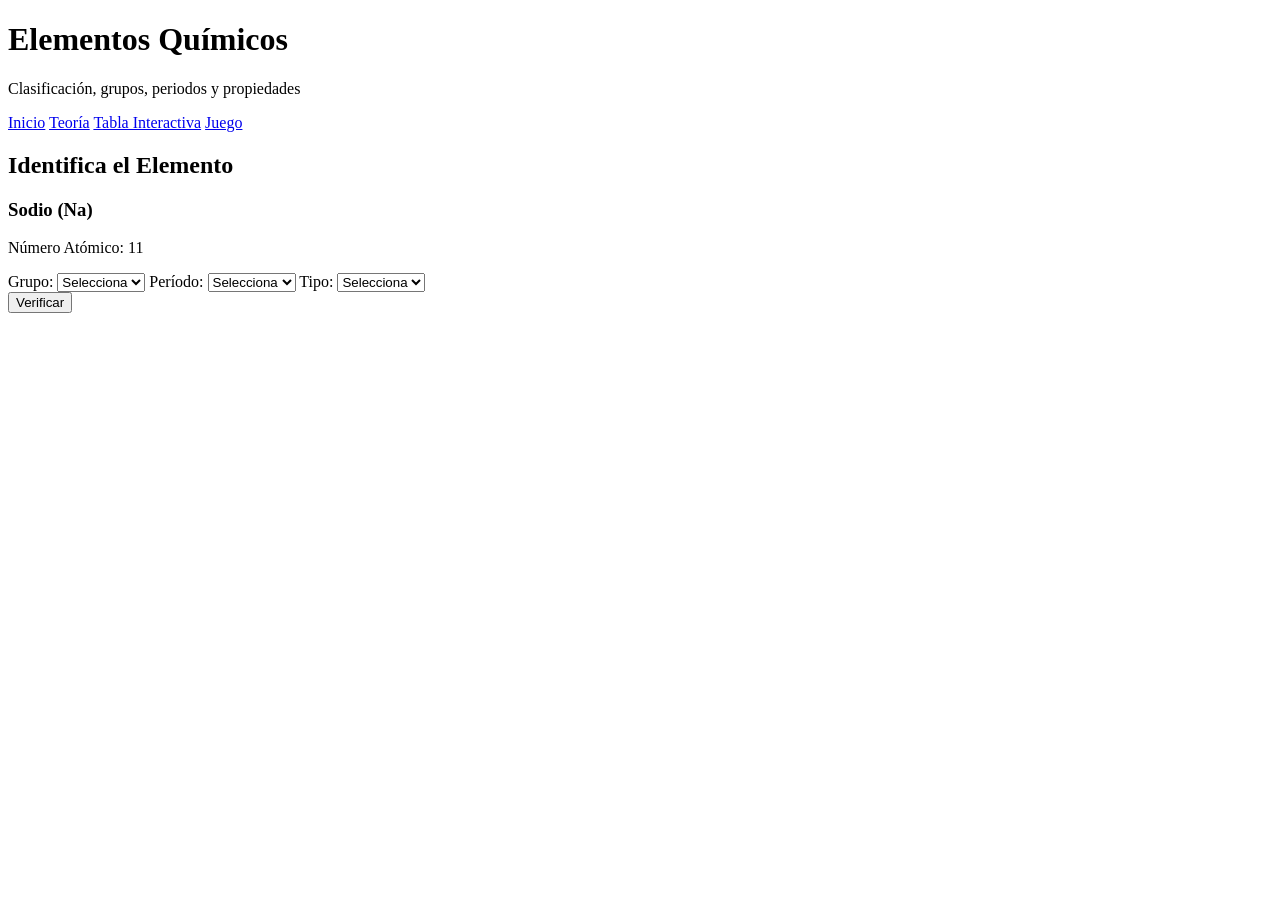
==== juego.html @ 9a991ac5 "Add files via upload" ====
<!DOCTYPE html>
<html lang="en">
<head>
    <meta charset="UTF-8">
    <meta name="viewport" content="width=device-width, initial-scale=1.0">
    <title>Document</title>
    <link rel="stylesheet" href="css/estilos.css">
</head>
<body>
        
    <header>
        <h1>Elementos Químicos</h1>
        <p>Clasificación, grupos, periodos y propiedades</p>
    </header>

    <nav class="menu">
        <a href="index.html">Inicio</a>
        <a href="#">Teoría</a>
        <a href="#">Tabla Interactiva</a>
        <a href="juego.html">Juego</a>
    </nav>

    <section class="juego">

    <h2>Identifica el Elemento</h2>

    <div class="elemento-card">
        <h3 id="nombre">Sodio (Na)</h3>
        <p>Número Atómico: 11</p>
    </div>

    <div class="opciones">
        <label>Grupo:
            <select id="grupo">
                <option value="">Selecciona</option>
                <option value="1">Grupo 1</option>
                <option value="17">Grupo 17</option>
                <option value="18">Grupo 18</option>
            </select>
        </label>

        <label>Período:
            <select id="periodo">
                <option value="">Selecciona</option>
                <option value="2">2</option>
                <option value="3">3</option>
                <option value="4">4</option>
            </select>
        </label>

        <label>Tipo:
            <select id="tipo">
                <option value="">Selecciona</option>
                <option value="metal">Metal</option>
                <option value="no metal">No metal</option>
                <option value="gas noble">Gas noble</option>
            </select>
        </label>
    </div>

    <button onclick="verificar()">Verificar</button>

    <p id="resultado"></p>

</section>

<script src="js/juego.js"></script>
</body>
</html>
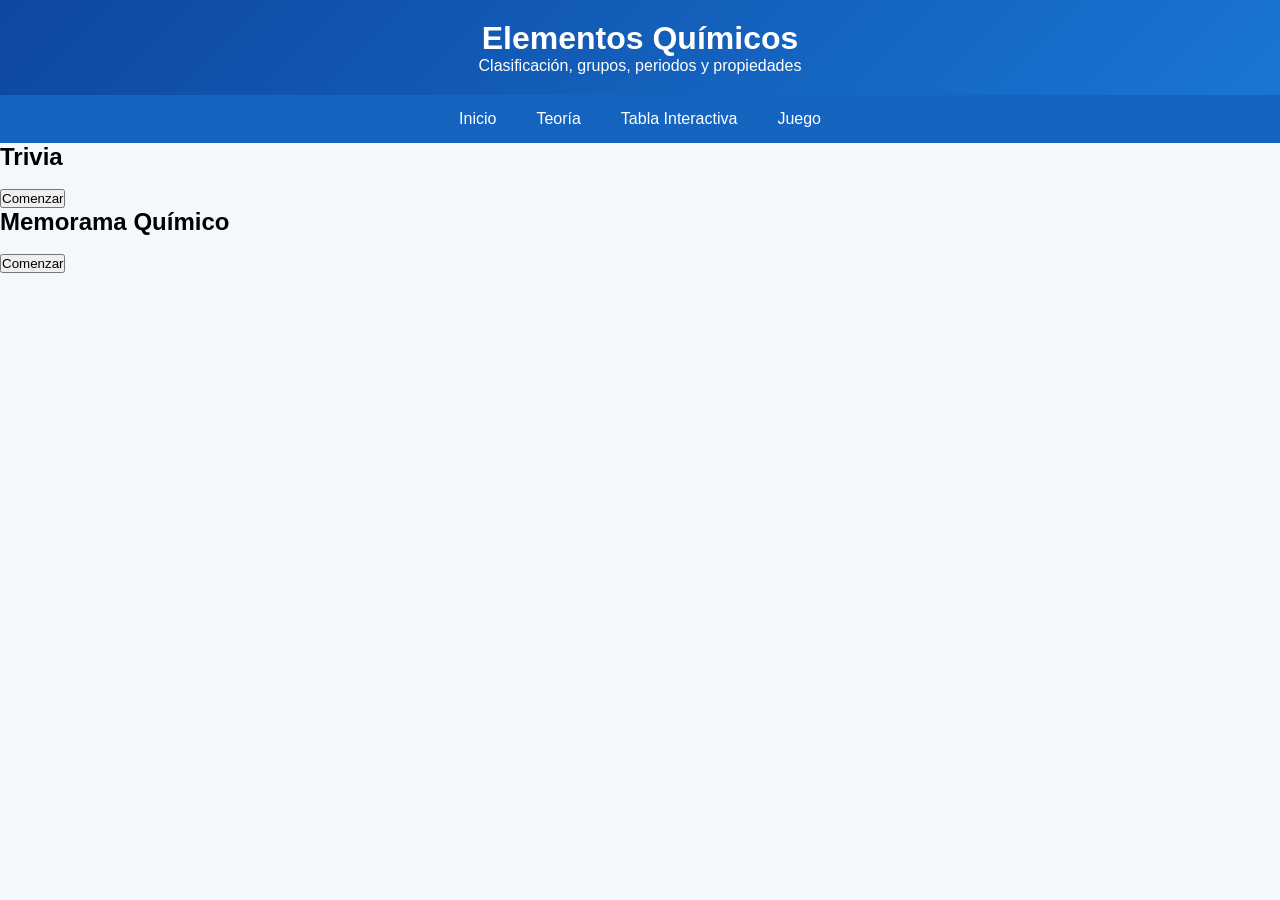
==== commit 10f2a414: "Update juego.html" ====
--- a/juego.html
+++ b/juego.html
@@ -1,69 +1,71 @@
 <!DOCTYPE html>
-<html lang="en">
+<html lang="es">
 <head>
     <meta charset="UTF-8">
     <meta name="viewport" content="width=device-width, initial-scale=1.0">
-    <title>Document</title>
+    <title>Juego</title>
     <link rel="stylesheet" href="css/estilos.css">
 </head>
 <body>
         
-    <header>
-        <h1>Elementos Químicos</h1>
-        <p>Clasificación, grupos, periodos y propiedades</p>
-    </header>
+<header>
+    <h1>Elementos Químicos</h1>
+    <p>Clasificación, grupos, periodos y propiedades</p>
+</header>
 
-    <nav class="menu">
-        <a href="index.html">Inicio</a>
-        <a href="#">Teoría</a>
-        <a href="#">Tabla Interactiva</a>
-        <a href="juego.html">Juego</a>
-    </nav>
+<nav class="menu">
+    <a href="index.html">Inicio</a>
+    <a href="teoria.html">Teoría</a>
+    <a href="tabla.html">Tabla Interactiva</a>
+    <a href="juego.html">Juego</a>
+</nav>
 
-    <section class="juego">
+<section class="juego">
 
-    <h2>Identifica el Elemento</h2>
+<div class="juego-container" id="contenedorTrivia">
 
-    <div class="elemento-card">
-        <h3 id="nombre">Sodio (Na)</h3>
-        <p>Número Atómico: 11</p>
+    <div class="pantalla-inicio" id="pantallaInicio">
+        <h2>Trivia</h2><br>
+        <button class="btn-principal" onclick="iniciarJuego()">Comenzar</button>
     </div>
 
-    <div class="opciones">
-        <label>Grupo:
-            <select id="grupo">
-                <option value="">Selecciona</option>
-                <option value="1">Grupo 1</option>
-                <option value="17">Grupo 17</option>
-                <option value="18">Grupo 18</option>
-            </select>
-        </label>
+    <div class="pantalla-juego oculto" id="pantallaJuego">
 
-        <label>Período:
-            <select id="periodo">
-                <option value="">Selecciona</option>
-                <option value="2">2</option>
-                <option value="3">3</option>
-                <option value="4">4</option>
-            </select>
-        </label>
+        <div class="barra-contenedor">
+            <div class="barra-progreso" id="barraProgreso"></div>
+        </div>
 
-        <label>Tipo:
-            <select id="tipo">
-                <option value="">Selecciona</option>
-                <option value="metal">Metal</option>
-                <option value="no metal">No metal</option>
-                <option value="gas noble">Gas noble</option>
-            </select>
-        </label>
+        <p class="contador" id="contador"></p>
+
+        <h3 id="pregunta"></h3>
+
+        <div id="opciones" class="opciones"></div>
+
     </div>
 
-    <button onclick="verificar()">Verificar</button>
+</div>
 
-    <p id="resultado"></p>
+<div class="juego-container" id="contenedorMemorama">
+
+    <div class="pantalla-inicio" id="inicioMemorama">
+        <h2>Memorama Químico</h2><br>
+        <button class="btn-principal" onclick="iniciarMemorama()">Comenzar</button>
+    </div>
+
+    <div class="pantalla-juego oculto" id="juegoMemorama">
+        <div id="tablero" class="tablero"></div>
+    </div>
+
+</div>
+
+<script src="data/elementos.js"></script>
+<script src="js/memorama.js"></script>
 
 </section>
 
+<!-- SCRIPTS -->
+<script src="data/elementos.js"></script>
 <script src="js/juego.js"></script>
+
 </body>
-</html>+</html>
--- a/css/estilos.css
+++ b/css/estilos.css
@@ -0,0 +1,207 @@
+* {
+    margin: 0;
+    padding: 0;
+    box-sizing: border-box;
+}
+
+body {
+    font-family: 'Segoe UI', sans-serif;
+    background-color: #f4f7fb;
+}
+
+/* HEADER */
+header {
+    background: linear-gradient(135deg, #0d47a1, #1976d2);
+    color: white;
+    text-align: center;
+    padding: 20px;
+}
+
+/* MENÚ */
+.menu {
+    display: flex;
+    justify-content: center;
+    background-color: #1565c0;
+    flex-wrap: wrap;
+}
+
+.menu a {
+    color: white;
+    text-decoration: none;
+    padding: 15px 20px;
+    transition: 0.3s;
+}
+
+.menu a:hover {
+    background-color: #0d47a1;
+}
+
+/* CONTENIDO */
+.contenido {
+    padding: 30px;
+    text-align: center;
+}
+
+/* FOOTER */
+footer {
+    background-color: #0d47a1;
+    color: white;
+    text-align: center;
+    padding: 10px;
+}
+
+.intro {
+    padding: 20px;
+    text-align: center;
+}
+
+/* TABLA PERIÓDICA */
+
+/* Contenedor con scroll horizontal */
+.tabla-contenedor {
+    width: 100%;
+    overflow-x: auto;
+    padding: 20px 0;
+}
+
+/* Mantener forma real SIEMPRE */
+.tabla-grid {
+    display: grid;
+    grid-template-columns: 40px repeat(18, 70px);
+    grid-template-rows: 40px repeat(7, 70px) 30px repeat(2, 70px);
+    gap: 6px;
+    min-width: 1300px;
+    justify-content: start;
+}
+
+
+/* Elementos */
+.elemento {
+    padding: 6px;
+    border-radius: 8px;
+    text-align: center;
+    font-size: 12px;
+    cursor: pointer;
+    transition: 0.3s;
+    display: flex;
+    flex-direction: column;
+    justify-content: center;
+}
+
+.elemento:hover {
+    transform: scale(1.08);
+}
+
+/* COLORES POR TIPO */
+.metal{ background: green; color: white;}
+.metal-alcalinoterreo { background: #17ad3f; color: white; }
+.metal-alcalino { background: #67d98d; color: white; }
+.no-metal { background: #4caf50; color: white; }
+.metaloide { background: #ffc107; color: black; }
+.gas-noble { background: #b05e8d; color: white; }
+.lactanidos{ background: #4ccdbe; color: black;}
+.actinidos{ background: #1976d2; color: white;}
+.halogenos{ background: rgb(200, 150, 89); color: black;}
+
+/* MODAL */
+.modal {
+    display: none;
+    position: fixed;
+    width: 100%;
+    height: 100%;
+    background: rgba(0,0,0,0.6);
+    top: 0;
+    left: 0;
+}
+
+.modal-content {
+    background: white;
+    padding: 20px;
+    margin: 10% auto;
+    width: 90%;
+    max-width: 400px;
+    border-radius: 10px;
+    cursor: default;
+}
+
+
+/*Para teoria*/
+
+.teoria-container {
+    padding: 30px;
+    max-width: 1000px;
+    margin: auto;
+}
+
+.card {
+    background: white;
+    padding: 50px;
+    margin-bottom: 20px;
+    border-radius: 10px;
+    box-shadow: 0 5px 15px rgba(0,0,0,0.1);
+}
+
+.card h2 {
+    margin-bottom: 10px;
+    color: #0d47a1;
+}
+
+.clasificacion-grid {
+    display: grid;
+    grid-template-columns: repeat(auto-fit, minmax(200px, 1fr));
+    gap: 15px;
+    margin-top: 15px;
+}
+
+.tipo {
+    padding: 15px;
+    border-radius: 8px;
+    color: white;
+}
+
+.btn {
+    display: inline-block;
+    margin-top: 15px;
+    padding: 10px 20px;
+    background-color: #1565c0;
+    color: white;
+    text-decoration: none;
+    border-radius: 5px;
+    transition: 0.3s;
+}
+
+.btn:hover {
+    background-color: #0d47a1;
+}
+
+.finalizar {
+    text-align: center;
+}
+/* ========================= */
+/* RESPONSIVE */
+/* ========================= */
+
+@media (max-width: 768px) {
+
+    .menu {
+        flex-direction: column;
+        align-items: center;
+    }
+
+    .menu a {
+        width: 100%;
+        text-align: center;
+        border-top: 1px solid rgba(255,255,255,0.2);
+    }
+
+    header h1 {
+        font-size: 22px;
+    }
+
+    .contenido {
+        padding: 15px;
+    }
+
+   
+  
+}
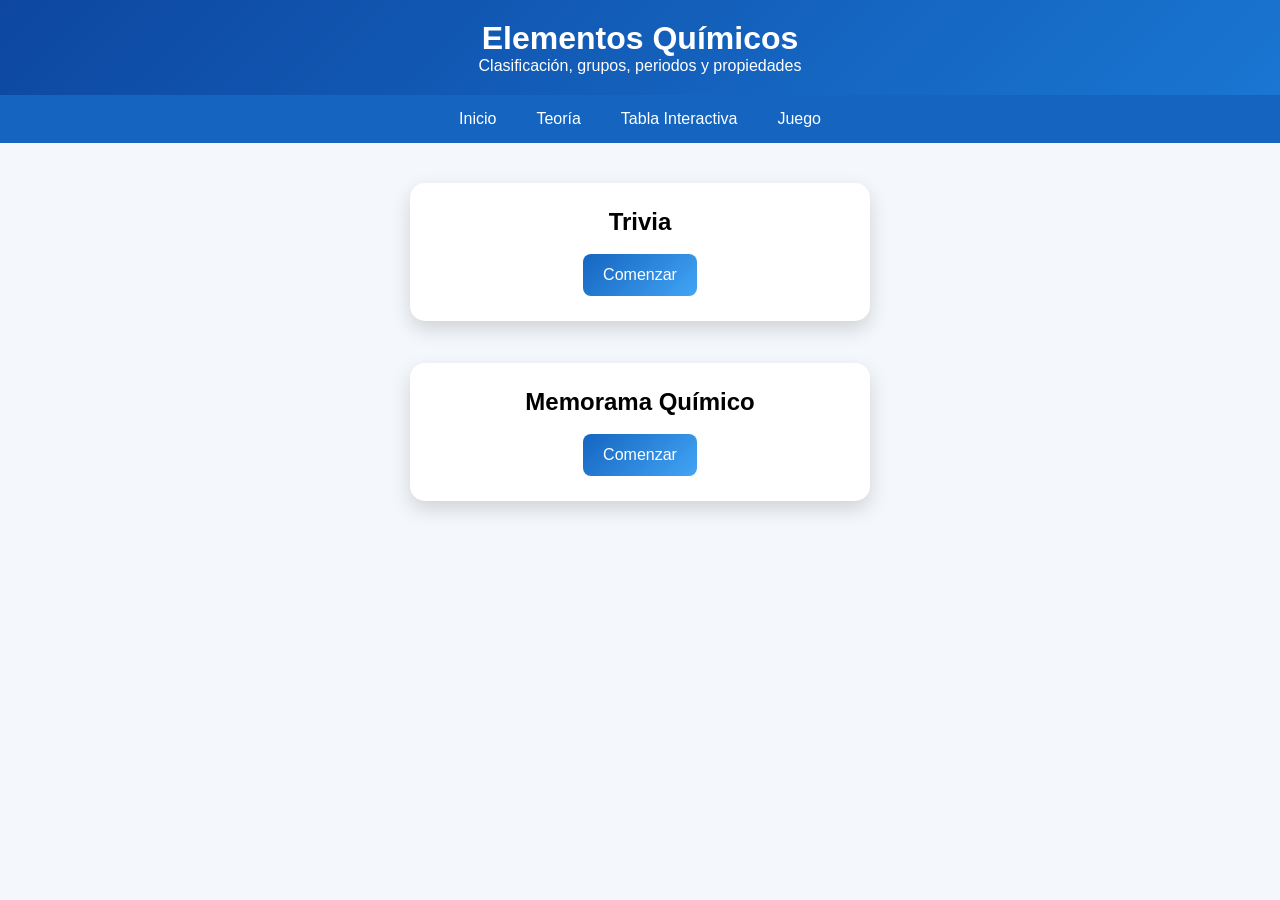
==== commit 1a4ab800: "Enhance Memorama with final message container Added final message container to Memorama section." ====
--- a/juego.html
+++ b/juego.html
@@ -22,50 +22,56 @@
 
 <section class="juego">
 
-<div class="juego-container" id="contenedorTrivia">
+    <!-- ================= TRIVIA ================= -->
 
-    <div class="pantalla-inicio" id="pantallaInicio">
-        <h2>Trivia</h2><br>
-        <button class="btn-principal" onclick="iniciarJuego()">Comenzar</button>
-    </div>
+    <div class="juego-container" id="contenedorTrivia">
 
-    <div class="pantalla-juego oculto" id="pantallaJuego">
-
-        <div class="barra-contenedor">
-            <div class="barra-progreso" id="barraProgreso"></div>
+        <div class="pantalla-inicio" id="pantallaInicio">
+            <h2>Trivia</h2><br>
+            <button class="btn-principal" onclick="iniciarJuego()">Comenzar</button>
         </div>
 
-        <p class="contador" id="contador"></p>
+        <div class="pantalla-juego oculto" id="pantallaJuego">
 
-        <h3 id="pregunta"></h3>
+            <div class="barra-contenedor">
+                <div class="barra-progreso" id="barraProgreso"></div>
+            </div>
 
-        <div id="opciones" class="opciones"></div>
+            <p class="contador" id="contador"></p>
+
+            <h3 id="pregunta"></h3>
+
+            <div id="opciones" class="opciones"></div>
+
+        </div>
 
     </div>
 
-</div>
+    <!-- ================= MEMORAMA ================= -->
 
-<div class="juego-container" id="contenedorMemorama">
+    <div class="juego-container" id="contenedorMemorama">
 
-    <div class="pantalla-inicio" id="inicioMemorama">
-        <h2>Memorama Químico</h2><br>
-        <button class="btn-principal" onclick="iniciarMemorama()">Comenzar</button>
+        <div class="pantalla-inicio" id="inicioMemorama">
+            <h2>Memorama Químico</h2><br>
+            <button class="btn-principal" onclick="iniciarMemorama()">Comenzar</button>
+        </div>
+
+        <div class="pantalla-juego oculto" id="juegoMemorama">
+            <div id="tablero" class="tablero"></div>
+
+            <!-- Contenedor para mensaje final -->
+            <div id="mensajeFinalMemorama"></div>
+        </div>
+
     </div>
-
-    <div class="pantalla-juego oculto" id="juegoMemorama">
-        <div id="tablero" class="tablero"></div>
-    </div>
-
-</div>
-
-<script src="data/elementos.js"></script>
-<script src="js/memorama.js"></script>
 
 </section>
 
-<!-- SCRIPTS -->
+<!-- ================= SCRIPTS ================= -->
+
 <script src="data/elementos.js"></script>
 <script src="js/juego.js"></script>
+<script src="js/memorama.js"></script>
 
 </body>
 </html>
--- a/css/estilos.css
+++ b/css/estilos.css
@@ -177,6 +177,219 @@
 .finalizar {
     text-align: center;
 }
+
+
+
+/*Juego */
+
+
+
+
+/* ================= JUEGO ================= */
+
+
+.juego-container {
+    max-width: 500px;
+    margin: 20px auto;
+    padding: 20px;
+}
+
+/* SOLO para juego.html */
+/* IGUALAR TAMAÑO SOLO EN juego.html */
+#contenedorTrivia,
+#contenedorMemorama {
+    width: 700px;
+    height: 160px;
+
+}
+
+.pantalla-inicio,
+.pantalla-juego {
+    background: white;
+    padding: 25px;
+    border-radius: 15px;
+    box-shadow: 0 8px 20px rgba(0,0,0,0.15);
+    text-align: center;
+}
+
+.btn-principal {
+    padding: 12px 20px;
+    border: none;
+    border-radius: 8px;
+    background: linear-gradient(135deg, #1565c0, #42a5f5);
+    color: white;
+    font-size: 16px;
+    cursor: pointer;
+    transition: 0.3s;
+}
+
+.btn-principal:hover {
+    transform: scale(1.05);
+}
+
+.opciones button {
+    display: block;
+    width: 100%;
+    margin: 10px 0;
+    padding: 12px;
+    border: none;
+    border-radius: 8px;
+    background-color: #e3f2fd;
+    cursor: pointer;
+    transition: 0.3s;
+    font-size: 15px;
+}
+
+.opciones button:hover {
+    background-color: #bbdefb;
+}
+
+.correcta {
+    background-color: #4caf50 !important;
+    color: white;
+    animation: animCorrecta 0.4s ease;
+}
+
+.incorrecta {
+    background-color: #e53935 !important;
+    color: white;
+    animation: animIncorrecta 0.4s ease;
+}
+
+@keyframes animCorrecta {
+    0% { transform: scale(1); }
+    50% { transform: scale(1.08); }
+    100% { transform: scale(1); }
+}
+
+@keyframes animIncorrecta {
+    0% { transform: translateX(0); }
+    25% { transform: translateX(-5px); }
+    50% { transform: translateX(5px); }
+    75% { transform: translateX(-5px); }
+    100% { transform: translateX(0); }
+}
+
+/* Barra de progreso */
+
+.barra-contenedor {
+    width: 100%;
+    height: 12px;
+    background: #e0e0e0;
+    border-radius: 10px;
+    margin-bottom: 15px;
+    overflow: hidden;
+}
+
+.barra-progreso {
+    height: 100%;
+    width: 0%;
+    background: linear-gradient(90deg, #42a5f5, #1565c0);
+    transition: width 0.4s ease;
+}
+
+.contador {
+    font-size: 14px;
+    margin-bottom: 10px;
+    color: #555;
+}
+
+.oculto {
+    display: none;
+}
+
+
+
+
+
+
+
+
+
+/*memorama*/
+
+
+/* =============================
+   MEMORAMA
+============================= */
+
+.tablero {
+    display: grid;
+    grid-template-columns: repeat(5, 120px); /* tamaño fijo */
+    gap: 15px;
+    justify-content: center; /* centra el grid */
+    margin: 30px auto;
+    max-width: 900px; /* evita que se desborde */
+}
+
+
+
+
+/* =============================
+   CARTA
+============================= */
+
+.carta {
+    width: 120px;        /* tamaño fijo */
+    height: 150px;       /* tamaño fijo */
+    background: #e3f2fd;
+    border-radius: 12px;
+    display: flex;
+    align-items: center;
+    justify-content: center;
+    text-align: center;
+    cursor: pointer;
+    font-weight: 500;
+    transition: transform 0.2s ease, background 0.3s ease;
+    box-shadow: 0 4px 10px rgba(0,0,0,0.1);
+    overflow: hidden; /* evita que el contenido la agrande */
+    padding: 10px;
+}
+
+/* Contenido interno */
+.carta-contenido {
+    display: flex;
+    flex-direction: column;
+    align-items: center;
+    justify-content: center;
+    gap: 6px;
+    text-align: center;
+    width: 100%;
+}
+
+/* Grupo y periodo debajo */
+.grupo-periodo {
+    font-size: 12px;
+    margin-top: 4px;
+    line-height: 1.3;
+}
+
+/* Hover solo en desktop */
+@media (min-width: 769px) {
+    .carta:hover {
+        transform: scale(1.05);
+    }
+}
+
+/* =============================
+   ESTADOS
+============================= */
+
+.carta.volteada {
+    background: white;
+}
+
+.carta.correcta {
+    background-color: #4caf50 !important;
+    color: white;
+    transform: scale(1); /* evita que se agranden */
+}
+
+.carta.incorrecta {
+    background-color: #e53935 !important;
+    color: white;
+}
+
 /* ========================= */
 /* RESPONSIVE */
 /* ========================= */
@@ -202,6 +415,33 @@
         padding: 15px;
     }
 
+    .juego-container {
+        padding: 10px;
+    }
+
+    .pantalla-inicio,
+    .pantalla-juego {
+        padding: 18px;
+    }
+
+    .opciones button {
+        font-size: 14px;
+    }
+  
+
+    .tablero {
+        grid-template-columns: repeat(2, 120px);
+    }
+
+    .carta {
+        width: 110px;
+        height: 140px;
+        font-size: 14px;
+    }
+
+    .grupo-periodo {
+        font-size: 11px;
+    }
    
   
 }
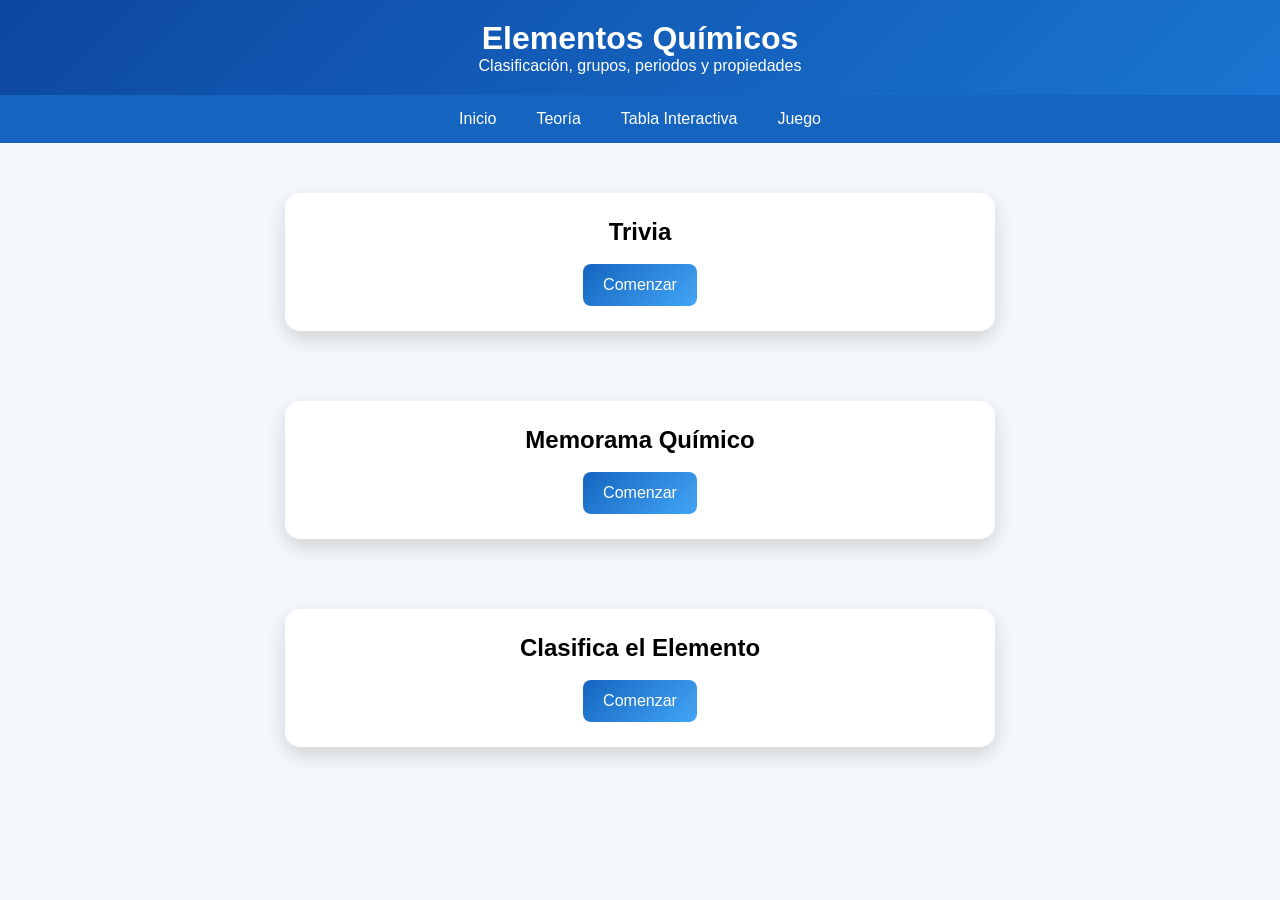
==== commit c24d24b2: "Add classification game section to juego.html Added a new classification game section with draggable" ====
--- a/juego.html
+++ b/juego.html
@@ -65,13 +65,81 @@
 
     </div>
 
+
+    <!-- ================= CLASIFICACIÓN ================= -->
+
+<div class="juego-container" id="contenedorClasificacion">
+
+    <div class="pantalla-inicio" id="inicioClasificacion">
+        <h2>Clasifica el Elemento</h2><br>
+        <button class="btn-principal" onclick="iniciarClasificacion()">Comenzar</button>
+    </div>
+
+    <div class="pantalla-juego oculto" id="juegoClasificacion">
+
+        <div id="elementosArrastrables" class="zona-elementos"></div>
+
+       <div class="zonas-clasificacion">
+
+    <div class="zona" data-tipo="metal-alcalino">
+        <h3>Metal Alcalino</h3>
+    </div>
+
+    <div class="zona" data-tipo="metal-alcalinoterreo">
+        <h3>Metal Alcalinotérreo</h3>
+    </div>
+
+    <div class="zona" data-tipo="metal-transicion">
+        <h3>Metal de transición</h3>
+    </div>
+
+    <div class="zona" data-tipo="metal">
+        <h3>Otros metales</h3>
+    </div>
+
+    <div class="zona" data-tipo="metaloide">
+        <h3>Metaloides</h3>
+    </div>
+
+    <div class="zona" data-tipo="no-metal">
+        <h3>No metales</h3>
+    </div>
+
+    <div class="zona" data-tipo="halogeno">
+        <h3>Halógenoss</h3>
+    </div>
+
+    <div class="zona" data-tipo="gas-noble">
+        <h3>Gases nobles</h3>
+    </div>
+
+    <div class="zona" data-tipo="lantanidos">
+        <h3>Lantánidos</h3>
+    </div>
+
+    <div class="zona" data-tipo="actinidos">
+        <h3>Actínidos</h3>
+    </div>
+
+</div>
+
+        <div id="resultadoClasificacion"></div>
+
+    </div>
+
+</div>
+
 </section>
+
+
+
 
 <!-- ================= SCRIPTS ================= -->
 
 <script src="data/elementos.js"></script>
 <script src="js/juego.js"></script>
 <script src="js/memorama.js"></script>
+<script src="js/clasificacion.js"></script>
 
 </body>
 </html>
--- a/css/estilos.css
+++ b/css/estilos.css
@@ -180,6 +180,8 @@
 
 
 
+
+
 /*Juego */
 
 
@@ -187,21 +189,17 @@
 
 /* ================= JUEGO ================= */
 
-
 .juego-container {
-    max-width: 500px;
-    margin: 20px auto;
+    width: 100%;
+    max-width: 750px;          /* MISMO tamaño para trivia y memorama */
+    margin: 30px auto;
     padding: 20px;
 }
 
-/* SOLO para juego.html */
-/* IGUALAR TAMAÑO SOLO EN juego.html */
-#contenedorTrivia,
-#contenedorMemorama {
-    width: 700px;
-    height: 160px;
-
-}
+/* Eliminamos tamaños fijos que rompían el diseño */
+/* BORRAR cualquier width/height fijo anterior */
+
+/* ================= PANTALLAS ================= */
 
 .pantalla-inicio,
 .pantalla-juego {
@@ -212,6 +210,8 @@
     text-align: center;
 }
 
+/* ================= BOTONES ================= */
+
 .btn-principal {
     padding: 12px 20px;
     border: none;
@@ -227,22 +227,26 @@
     transform: scale(1.05);
 }
 
+/* ================= OPCIONES TRIVIA ================= */
+
 .opciones button {
     display: block;
     width: 100%;
     margin: 10px 0;
-    padding: 12px;
+    pransition: 0.3s;
+    font-size: 15px;
+}
+
+.opciones button:hover {
+    background-color: #bbdefb;
+}
+
+/* ==adding: 12px;
     border: none;
     border-radius: 8px;
     background-color: #e3f2fd;
     cursor: pointer;
-    transition: 0.3s;
-    font-size: 15px;
-}
-
-.opciones button:hover {
-    background-color: #bbdefb;
-}
+    t=============== ESTADOS ================= */
 
 .correcta {
     background-color: #4caf50 !important;
@@ -270,7 +274,7 @@
     100% { transform: translateX(0); }
 }
 
-/* Barra de progreso */
+/* ================= BARRA PROGRESO ================= */
 
 .barra-contenedor {
     width: 100%;
@@ -298,40 +302,23 @@
     display: none;
 }
 
-
-
-
-
-
-
-
-
-/*memorama*/
-
-
-/* =============================
-   MEMORAMA
-============================= */
+/* ============================= */
+/* MEMORAMA */
+/* ============================= */
 
 .tablero {
     display: grid;
-    grid-template-columns: repeat(5, 120px); /* tamaño fijo */
+    grid-template-columns: repeat(auto-fit, minmax(120px, 1fr));
     gap: 15px;
-    justify-content: center; /* centra el grid */
     margin: 30px auto;
-    max-width: 900px; /* evita que se desborde */
-}
-
-
-
-
-/* =============================
-   CARTA
-============================= */
+    width: 100%;
+}
+
+/* ================= CARTA ================= */
 
 .carta {
-    width: 120px;        /* tamaño fijo */
-    height: 150px;       /* tamaño fijo */
+    width: 100%;
+    aspect-ratio: 4 / 5;   /* mantiene proporción adaptable */
     background: #e3f2fd;
     border-radius: 12px;
     display: flex;
@@ -342,7 +329,7 @@
     font-weight: 500;
     transition: transform 0.2s ease, background 0.3s ease;
     box-shadow: 0 4px 10px rgba(0,0,0,0.1);
-    overflow: hidden; /* evita que el contenido la agrande */
+    overflow: hidden;
     padding: 10px;
 }
 
@@ -357,7 +344,6 @@
     width: 100%;
 }
 
-/* Grupo y periodo debajo */
 .grupo-periodo {
     font-size: 12px;
     margin-top: 4px;
@@ -371,9 +357,7 @@
     }
 }
 
-/* =============================
-   ESTADOS
-============================= */
+/* Estados memorama */
 
 .carta.volteada {
     background: white;
@@ -382,7 +366,6 @@
 .carta.correcta {
     background-color: #4caf50 !important;
     color: white;
-    transform: scale(1); /* evita que se agranden */
 }
 
 .carta.incorrecta {
@@ -415,9 +398,6 @@
         padding: 15px;
     }
 
-    .juego-container {
-        padding: 10px;
-    }
 
     .pantalla-inicio,
     .pantalla-juego {
@@ -427,21 +407,26 @@
     .opciones button {
         font-size: 14px;
     }
-  
+      /*--------------*/
+     /*Para memorama */
+    /*---------- ---*/
+   .juego-container {
+        max-width: 95%;
+        padding: 15px;
+    }
 
     .tablero {
-        grid-template-columns: repeat(2, 120px);
+        grid-template-columns: repeat(2, 120px); /* ancho fijo */
+        justify-content: center;               /* centra columnas */
     }
 
     .carta {
-        width: 110px;
-        height: 140px;
-        font-size: 14px;
+        aspect-ratio: 4 / 5;
     }
 
     .grupo-periodo {
         font-size: 11px;
     }
-   
   
-}
+  
+}
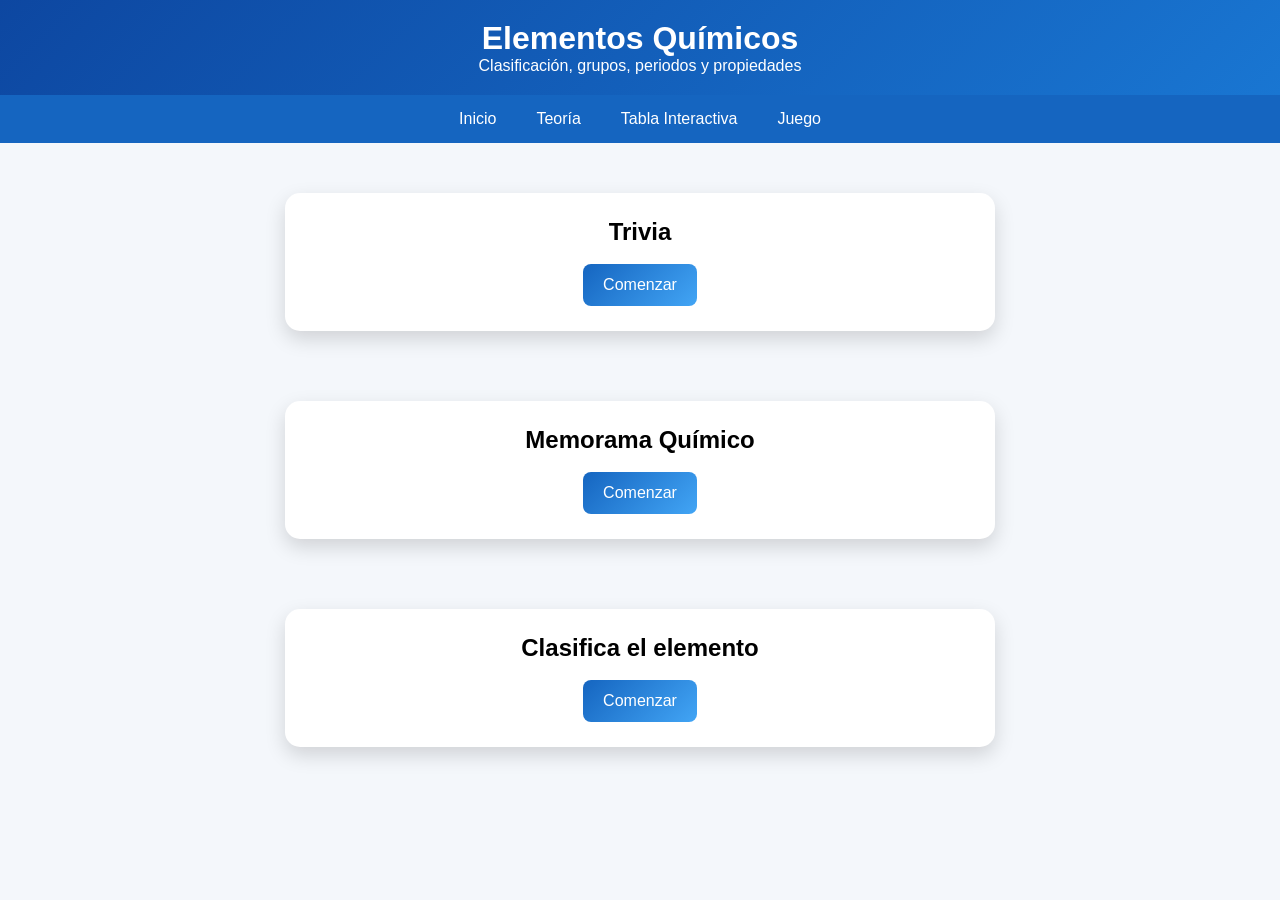
==== commit e0ff62d1: "Fix HTML formatting and structure" ====
--- a/juego.html
+++ b/juego.html
@@ -71,7 +71,7 @@
 <div class="juego-container" id="contenedorClasificacion">
 
     <div class="pantalla-inicio" id="inicioClasificacion">
-        <h2>Clasifica el Elemento</h2><br>
+        <h2>Clasifica el elemento</h2><br>
         <button class="btn-principal" onclick="iniciarClasificacion()">Comenzar</button>
     </div>
 
@@ -93,7 +93,7 @@
         <h3>Metal de transición</h3>
     </div>
 
-    <div class="zona" data-tipo="metal">
+    <div class="zona" data-tipo="otros-metales">
         <h3>Otros metales</h3>
     </div>
 
@@ -105,8 +105,8 @@
         <h3>No metales</h3>
     </div>
 
-    <div class="zona" data-tipo="halogeno">
-        <h3>Halógenoss</h3>
+    <div class="zona" data-tipo="halogenos">
+        <h3>Halógenos</h3>
     </div>
 
     <div class="zona" data-tipo="gas-noble">
--- a/css/estilos.css
+++ b/css/estilos.css
@@ -93,15 +93,28 @@
 }
 
 /* COLORES POR TIPO */
+/*Parar teoria*/
 .metal{ background: green; color: white;}
-.metal-alcalinoterreo { background: #17ad3f; color: white; }
-.metal-alcalino { background: #67d98d; color: white; }
-.no-metal { background: #4caf50; color: white; }
-.metaloide { background: #ffc107; color: black; }
-.gas-noble { background: #b05e8d; color: white; }
-.lactanidos{ background: #4ccdbe; color: black;}
-.actinidos{ background: #1976d2; color: white;}
-.halogenos{ background: rgb(200, 150, 89); color: black;}
+.no-metal { background: #ed6928; color: rgb(0, 0, 0); }
+.metaloide { background: #af2828; color: white }
+
+
+
+
+
+/*Para la tabla*/
+
+.metal-alcalino { background: #110747; color: white; }
+.metal-alcalinoterreo { background: #c18e37; color: black; }
+/*semimetales { background: #13b83f; color: white; }*/
+.otros-metales{ background: #4d2c65; color: white;}
+.metal-transicion{ background: #4946e4; color: white;}
+.lantanidos{ background: #4ccdbe; color: black;}
+.actinidos{ background: #2e6b38cd; color: white;}
+/*metaloides { background: #13b83f; color: white; }*/
+.halogenos{ background: rgb(42, 120, 54); color: rgb(255, 255, 255);}
+.gas-noble { background: #d22487; color: white; }
+
 
 /* MODAL */
 .modal {
@@ -180,8 +193,6 @@
 
 
 
-
-
 /*Juego */
 
 
@@ -233,20 +244,20 @@
     display: block;
     width: 100%;
     margin: 10px 0;
-    pransition: 0.3s;
-    font-size: 15px;
-}
-
-.opciones button:hover {
-    background-color: #bbdefb;
-}
-
-/* ==adding: 12px;
+    padding: 12px;
     border: none;
     border-radius: 8px;
     background-color: #e3f2fd;
     cursor: pointer;
-    t=============== ESTADOS ================= */
+    transition: 0.3s;
+    font-size: 15px;
+}
+
+.opciones button:hover {
+    background-color: #bbdefb;
+}
+
+/* ================= ESTADOS ================= */
 
 .correcta {
     background-color: #4caf50 !important;
@@ -373,6 +384,94 @@
     color: white;
 }
 
+
+/*Arrastrar*/
+
+
+
+/* ============================= */
+/* CLASIFICACIÓN */
+/* ============================= */
+
+.zona-elementos {
+    display: flex;
+    flex-wrap: wrap;
+    justify-content: center;
+    gap: 10px;
+    margin-bottom: 25px;
+}
+
+.elemento-draggable{
+    width:95px;
+    min-height:75px;
+
+    display:flex;
+    flex-direction:column;
+    justify-content:center;
+    align-items:center;
+
+    padding:6px;
+
+    background:#2f8c79;
+    color:white;
+
+    border-radius:10px;
+
+    font-size:14px;
+    text-align:center;
+
+    cursor:grab;
+
+    box-shadow:0 3px 8px rgba(0,0,0,0.2);
+}
+
+.zonas-clasificacion{
+
+    display: grid;
+
+    grid-template-columns: repeat(auto-fit, minmax(160px,1fr));
+
+    gap: 15px;
+
+    margin-top: 20px;
+
+}
+
+.zona {
+
+    min-height: 120px;
+    padding: 10px;
+
+    display: flex;
+    flex-wrap: wrap;
+    gap: 8px;
+    justify-content: center;
+    align-items: flex-start;
+
+    border: 2px dashed #999;
+    border-radius: 10px;
+}
+
+.zona.correcta-zona {
+    background: #c8e6c9;
+    border-color: #4caf50;
+}
+
+.zona.incorrecta-zona {
+    background: #ffcdd2;
+    border-color: #e53935;
+}
+
+.elemento-correcto {
+    background: #cfcfcf;
+    color: #333;
+    border: 2px solid #999;
+    cursor: default;
+    opacity: 0.8;
+}
+
+
+
 /* ========================= */
 /* RESPONSIVE */
 /* ========================= */
@@ -428,5 +527,50 @@
         font-size: 11px;
     }
   
+
+#juegoClasificacion{
+    padding:10px;
+}
+
+
+/* ELEMENTOS ARRASTRABLES */
+
+#elementosArrastrables{
+    display:flex;
+    flex-wrap:wrap;
+    justify-content:center;
+    gap:10px;
+}
+
+
+/* TARJETAS DE ELEMENTOS */
+
+
+
+
+/* ZONAS */
+
+.zonas-clasificacion{
+    display:grid;
+    grid-template-columns:repeat(2,1fr);
+    gap:10px;
+    margin-top:20px;
+}
+
+.zona{
+    min-height:90px;
+    padding:8px;
+
+    border:2px dashed #999;
+    border-radius:10px;
+
+    text-align:center;
+    font-size:13px;
+}
+
+.img1{
+    width: 250px;
+    height: 100px;
+}
   
 }
